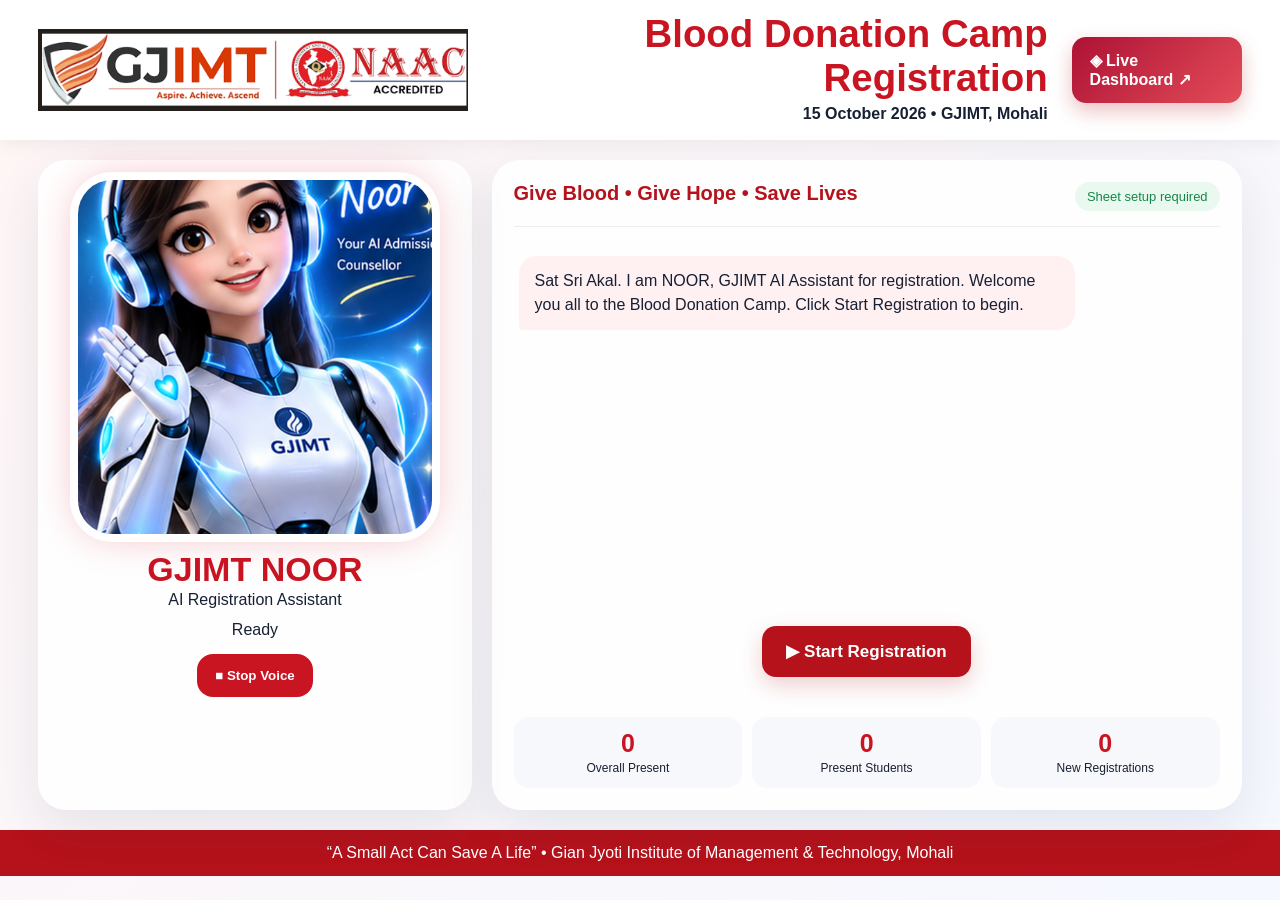
==== index.html @ 9f11cf5b "Add files via upload" ====
<!doctype html>
<html lang="en"><head><meta charset="utf-8"><meta name="viewport" content="width=device-width,initial-scale=1,viewport-fit=cover"><meta name="theme-color" content="#b5121b"><title>NOOR | Blood Donation Registration</title><link rel="stylesheet" href="style.css"></head>
<body>
<header><img src="gjimt_logo.png" alt="GJIMT"><div><h1>Blood Donation Camp Registration</h1><p>15 October 2026 • GJIMT, Mohali</p></div><a class="dashLink" href="dashboard.html">◈ Live Dashboard ↗</a></header>
<main>
<section class="noor"><div class="avatar" id="avatar"><img src="noor_ai.png" alt="NOOR"><div class="mouth"></div></div><h2>GJIMT NOOR</h2><p>AI Registration Assistant</p><div id="voiceState">Ready</div><div class="voiceButtons"><button id="stop">■ Stop Voice</button></div></section>
<section class="desk"><div class="hero"><b>Give Blood • Give Hope • Save Lives</b><span id="status">Ready</span></div><div id="chat" class="chat"></div>
<div id="startBox" class="startBox"><button id="startRegistration" class="startRegistration">▶ Start Registration</button></div>
<div id="actions" class="actions hidden"><button class="yes" data-answer="yes">✓ Yes, already registered</button><button class="no" data-answer="no">＋ No, not registered yet</button></div>
<div id="donorTypeChoice" class="donorTypeChoice hidden"><h3>Please select donor type</h3><p>Are you a Gian Jyotian or an outsider?</p><div class="actions"><button class="gj" id="gjBtn" type="button">🎓 Gian Jyotian</button><button class="outsider" id="outsiderBtn" type="button">👤 Non Gianjyotian</button></div></div>
<div id="inputBox" class="input hidden"><input id="input" placeholder="Type your answer here..."><button id="send">Send</button></div>
<form id="newForm" class="newForm hidden"><h3>New Donor Registration</h3><div class="formGrid"><label>Name<input name="name" required></label><label>Course<select name="course" required><option value="">Select Course</option><option>BCA</option><option>BBA</option><option>B.Com</option><option>MBA</option><option>MCA</option></select></label><label>Semester<select name="semester" required><option value="">Select Semester</option><option>1</option><option>2</option><option>3</option><option>4</option><option>5</option><option>6</option></select></label><label>Mobile<input name="mobile" inputmode="numeric" pattern="[0-9]{10}" maxlength="10" required placeholder="10 digit mobile"></label></div><div class="autoFields"><span>Already Registered: <b>NO</b></span><span>Present: <b>YES</b></span><span>Registration Type: <b>New Entry</b></span></div><button class="submitRegistration" type="submit">Save Registration & Mark Present</button></form>
<form id="outsiderForm" class="newForm hidden"><h3>Non Gianjyotian Donor Registration</h3><p class="formNote">Use this form for donors who are not GJIMT students.</p><div class="formGrid"><label>Name<input name="name" required placeholder="Full name"></label><label>Mobile<input name="mobile" inputmode="numeric" pattern="[0-9]{10}" maxlength="10" required placeholder="10 digit mobile"></label><label class="wideField">Organization / Institution <span class="optional">(optional)</span><input name="organization" placeholder="Company, college, organization, etc."></label></div><div class="autoFields"><span>Course: <b>OUTSIDER</b></span><span>Semester: <b>N/A</b></span><span>Already Registered: <b>NO</b></span><span>Present: <b>YES</b></span><span>Registration Type: <b>Outsider</b></span></div><button class="submitRegistration" type="submit">Register Outsider & Mark Present</button></form>
<div class="stats"><div><b id="total">0</b><span>Overall Present</span></div><div><b id="present">0</b><span>Present Students</span></div><div><b id="newCount">0</b><span>New Registrations</span></div></div></section>
</main><footer>“A Small Act Can Save A Life” • Gian Jyoti Institute of Management & Technology, Mohali</footer><script src="app.js"></script></body></html>
---- style.css ----
*{box-sizing:border-box}body{margin:0;font-family:Arial,sans-serif;background:linear-gradient(135deg,#fff5f5,#f5f8ff);color:#172033;min-height:100vh}header{display:flex;align-items:center;justify-content:space-between;gap:24px;padding:12px 3%;background:#fff;box-shadow:0 3px 18px #0001}header img{width:min(430px,48vw);height:auto}header div{text-align:right}header h1{margin:0;color:#c91422;font-size:clamp(22px,3vw,40px)}header p{margin:5px 0;font-weight:700}main{display:grid;grid-template-columns:minmax(280px,36%) 1fr;gap:20px;padding:20px 3%;max-width:1500px;margin:auto}.noor,.desk{background:#ffffffdd;border-radius:28px;box-shadow:0 18px 50px #23314b18}.noor{text-align:center;padding:20px;display:flex;flex-direction:column;align-items:center}.avatar{position:relative;width:min(390px,90%);aspect-ratio:1;overflow:hidden;border-radius:34px;box-shadow:0 0 0 8px #fff,0 0 40px #df243c55;transition:.25s}.avatar img{width:100%;height:100%;object-fit:cover}.avatar.speaking{animation:pulse .65s infinite alternate;box-shadow:0 0 0 9px #fff,0 0 55px #e51e3a}.mouth{position:absolute;width:42px;height:7px;border-radius:50%;background:#7c1421;left:50%;bottom:30.5%;transform:translateX(-50%);opacity:0}.speaking .mouth{opacity:.75;animation:mouth .18s infinite alternate}@keyframes mouth{to{height:18px;width:34px}}@keyframes pulse{to{transform:scale(1.015)}}.noor h2{font-size:34px;color:#c91422;margin:16px 0 2px}.noor p{margin:0 0 12px}.voiceButtons{display:flex;gap:10px;margin-top:15px}.voiceButtons button,.actions button,#send{border:0;border-radius:16px;padding:14px 18px;font-weight:700;cursor:pointer}.voiceButtons button:first-child,#send{background:#c91422;color:white}.desk{padding:22px;display:flex;flex-direction:column;min-height:650px}.hero{display:flex;justify-content:space-between;font-size:20px;color:#b5121b;padding-bottom:15px;border-bottom:1px solid #eee}.hero span{font-size:13px;background:#eaf9ef;color:#18864b;padding:7px 12px;border-radius:20px}.chat{flex:1;max-height:480px;overflow:auto;padding:20px 5px}.msg{max-width:80%;padding:13px 16px;border-radius:18px;margin:9px 0;line-height:1.5}.bot{background:#fff0f2;border-bottom-left-radius:4px}.user{background:#e9f1ff;margin-left:auto;border-bottom-right-radius:4px}.actions{display:flex;gap:12px;flex-wrap:wrap;margin:8px 0}.actions .yes{background:#20a653;color:#fff}.actions .no{background:#fff;color:#c91422;border:2px solid #c91422}.input{display:flex;gap:10px;margin-top:10px}.input input{flex:1;padding:15px;border:1px solid #d9ddea;border-radius:15px;font-size:16px}.stats{display:grid;grid-template-columns:repeat(3,1fr);gap:10px;margin-top:18px}.stats div{background:#f7f8fc;border-radius:15px;padding:12px;text-align:center}.stats b{display:block;font-size:25px;color:#c91422}.stats span{font-size:12px}footer{background:#b5121b;color:#fff;text-align:center;padding:14px}@media(max-width:760px){header{flex-direction:column}header img{width:92%}header div{text-align:center}main{grid-template-columns:1fr;padding:12px}.avatar{width:min(300px,82vw)}.desk{min-height:600px}.actions{flex-direction:column}.msg{max-width:92%}.stats{grid-template-columns:1fr 1fr 1fr}.stats span{font-size:10px}}
.hidden{display:none!important}.startBox{text-align:center;padding:22px}.startRegistration,.submitRegistration{border:0;border-radius:14px;padding:15px 24px;font-size:17px;font-weight:700;background:#b5121b;color:white;cursor:pointer;box-shadow:0 8px 22px #b5121b33}.newForm{margin:18px;padding:20px;border:1px solid #eadde0;border-radius:18px;background:#fff}.newForm h3{margin-top:0;color:#8f0e16}.formGrid{display:grid;grid-template-columns:1fr 1fr;gap:14px}.formGrid label{font-weight:600;font-size:13px}.formGrid input,.formGrid select{width:100%;box-sizing:border-box;margin-top:6px;padding:12px;border:1px solid #d9d9df;border-radius:10px;font:inherit}.autoFields{display:flex;gap:10px;flex-wrap:wrap;margin:15px 0}.autoFields span{background:#f7f7f9;border-radius:999px;padding:8px 12px;font-size:12px}.submitRegistration{width:100%}@media(max-width:650px){.formGrid{grid-template-columns:1fr}.newForm{margin:10px}.startRegistration{width:100%}}

/* Outsider / guest donor */
.actions .outsider{background:#6b21a8;color:#fff;border:none;}
.actions .outsider:hover{filter:brightness(.95);}
.formNote{margin:-4px 0 14px;color:#5b6472;}
.formGrid .wideField{grid-column:1/-1;}
.optional{font-weight:400;color:#7b8492;font-size:.9em;}

.donorTypeChoice{margin:14px 0;padding:18px;border:1px solid #eadde0;border-radius:18px;background:#fff7f8;text-align:center}.donorTypeChoice h3{margin:0 0 6px;color:#8f0e16}.donorTypeChoice p{margin:0 0 14px}.actions .gj{background:#1457a6;color:#fff;border:none}.donorTypeChoice .actions{justify-content:center}.donorTypeChoice .actions button{min-width:190px}

.dashLink{display:inline-block;background:linear-gradient(135deg,#ad1234,#e34c59);color:#fff;padding:14px 18px;border-radius:14px;text-decoration:none;font-weight:800;box-shadow:0 8px 20px #b5121b44}
@media(max-width:760px){.dashLink{margin:auto}}
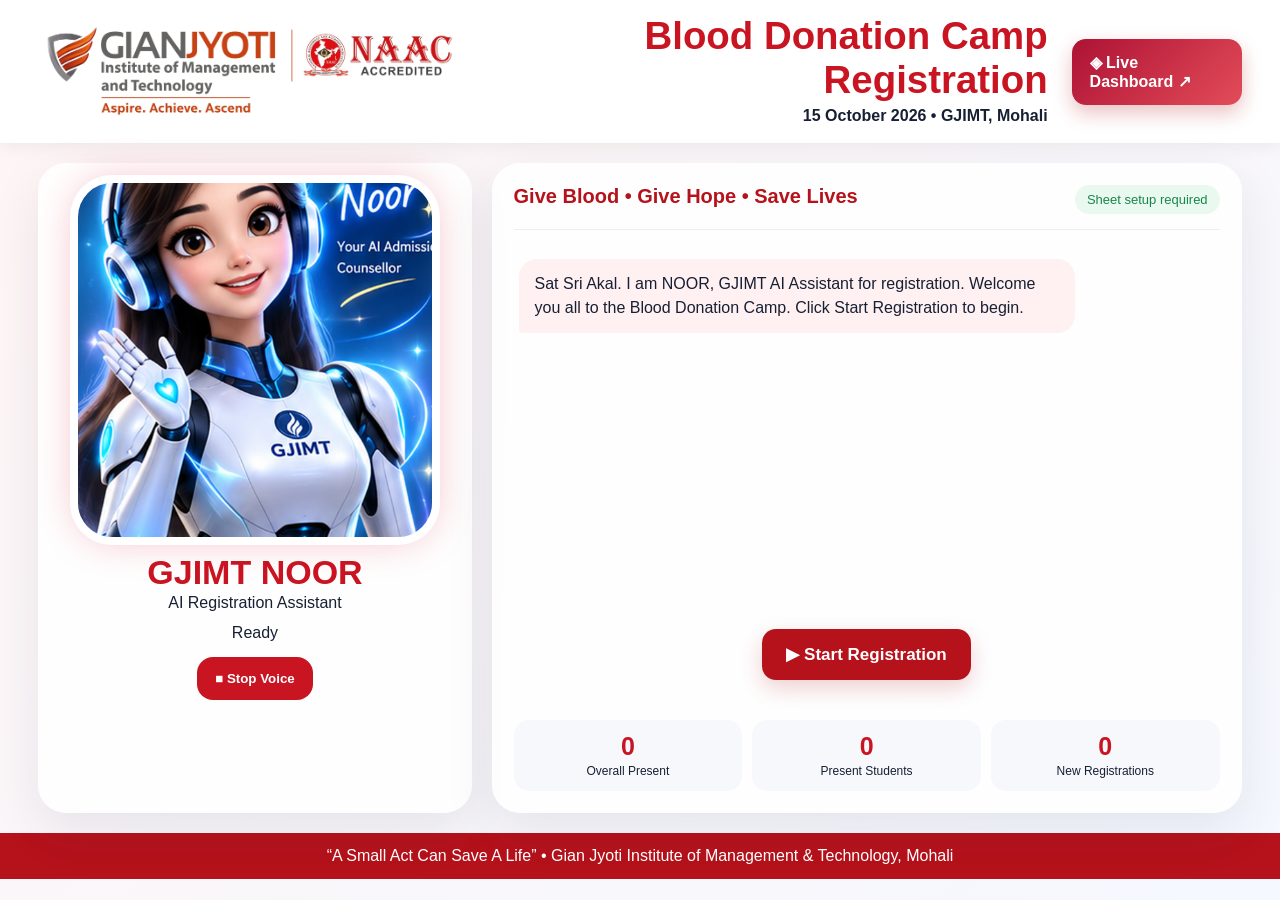
==== commit c4efbab4: "Update index.html" ====
--- a/index.html
+++ b/index.html
@@ -1,7 +1,7 @@
 <!doctype html>
 <html lang="en"><head><meta charset="utf-8"><meta name="viewport" content="width=device-width,initial-scale=1,viewport-fit=cover"><meta name="theme-color" content="#b5121b"><title>NOOR | Blood Donation Registration</title><link rel="stylesheet" href="style.css"></head>
 <body>
-<header><img src="gjimt_logo.png" alt="GJIMT"><div><h1>Blood Donation Camp Registration</h1><p>15 October 2026 • GJIMT, Mohali</p></div><a class="dashLink" href="dashboard.html">◈ Live Dashboard ↗</a></header>
+<header><img src="gjimt_logo.jpg" alt="GJIMT"><div><h1>Blood Donation Camp Registration</h1><p>15 October 2026 • GJIMT, Mohali</p></div><a class="dashLink" href="dashboard.html">◈ Live Dashboard ↗</a></header>
 <main>
 <section class="noor"><div class="avatar" id="avatar"><img src="noor_ai.png" alt="NOOR"><div class="mouth"></div></div><h2>GJIMT NOOR</h2><p>AI Registration Assistant</p><div id="voiceState">Ready</div><div class="voiceButtons"><button id="stop">■ Stop Voice</button></div></section>
 <section class="desk"><div class="hero"><b>Give Blood • Give Hope • Save Lives</b><span id="status">Ready</span></div><div id="chat" class="chat"></div>
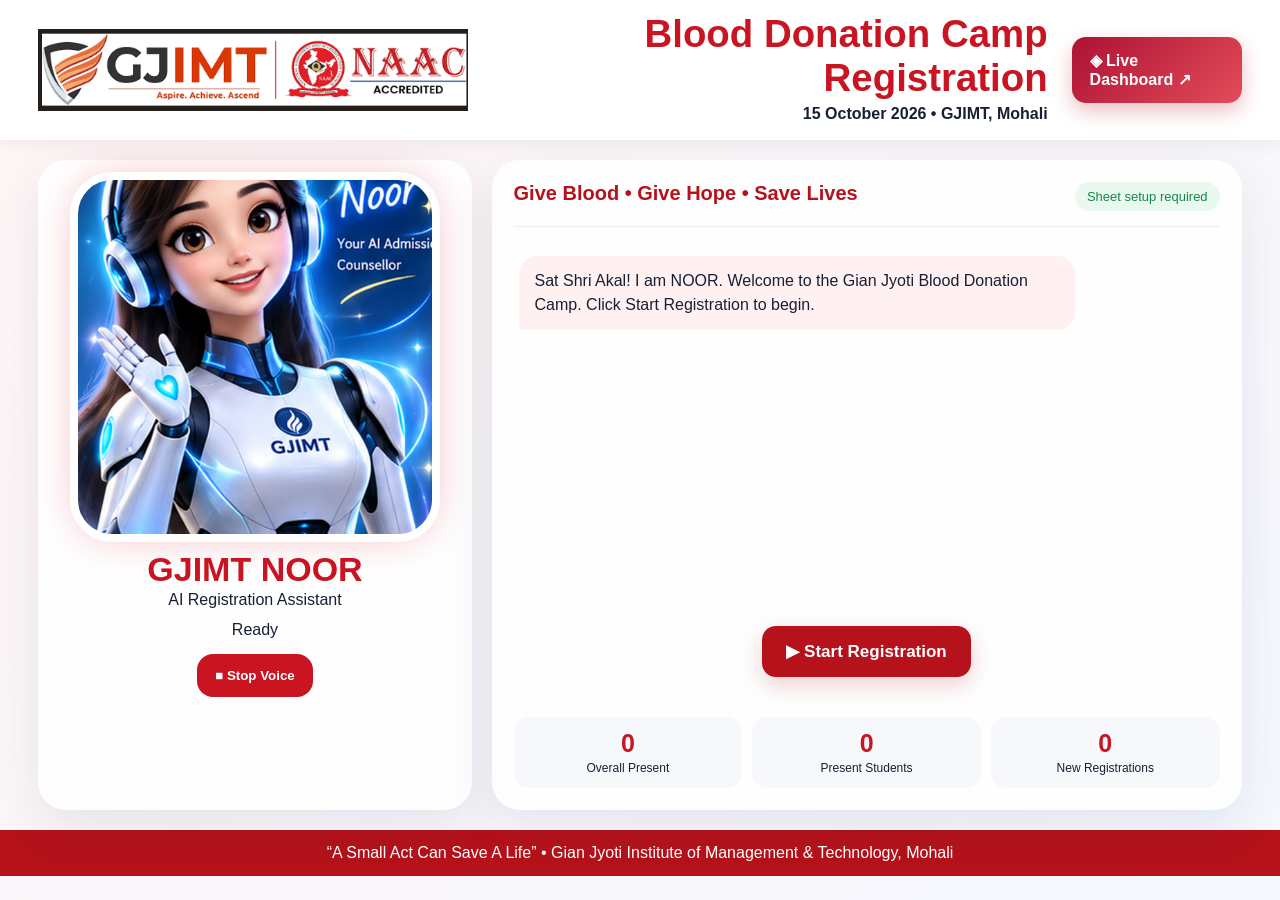
==== commit af276e94: "Add files via upload" ====
--- a/index.html
+++ b/index.html
@@ -1,7 +1,7 @@
 <!doctype html>
 <html lang="en"><head><meta charset="utf-8"><meta name="viewport" content="width=device-width,initial-scale=1,viewport-fit=cover"><meta name="theme-color" content="#b5121b"><title>NOOR | Blood Donation Registration</title><link rel="stylesheet" href="style.css"></head>
 <body>
-<header><img src="gjimt_logo.jpg" alt="GJIMT"><div><h1>Blood Donation Camp Registration</h1><p>15 October 2026 • GJIMT, Mohali</p></div><a class="dashLink" href="dashboard.html">◈ Live Dashboard ↗</a></header>
+<header><img src="gjimt_logo.png" alt="GJIMT"><div><h1>Blood Donation Camp Registration</h1><p>15 October 2026 • GJIMT, Mohali</p></div><a class="dashLink" href="dashboard.html">◈ Live Dashboard ↗</a></header>
 <main>
 <section class="noor"><div class="avatar" id="avatar"><img src="noor_ai.png" alt="NOOR"><div class="mouth"></div></div><h2>GJIMT NOOR</h2><p>AI Registration Assistant</p><div id="voiceState">Ready</div><div class="voiceButtons"><button id="stop">■ Stop Voice</button></div></section>
 <section class="desk"><div class="hero"><b>Give Blood • Give Hope • Save Lives</b><span id="status">Ready</span></div><div id="chat" class="chat"></div>
